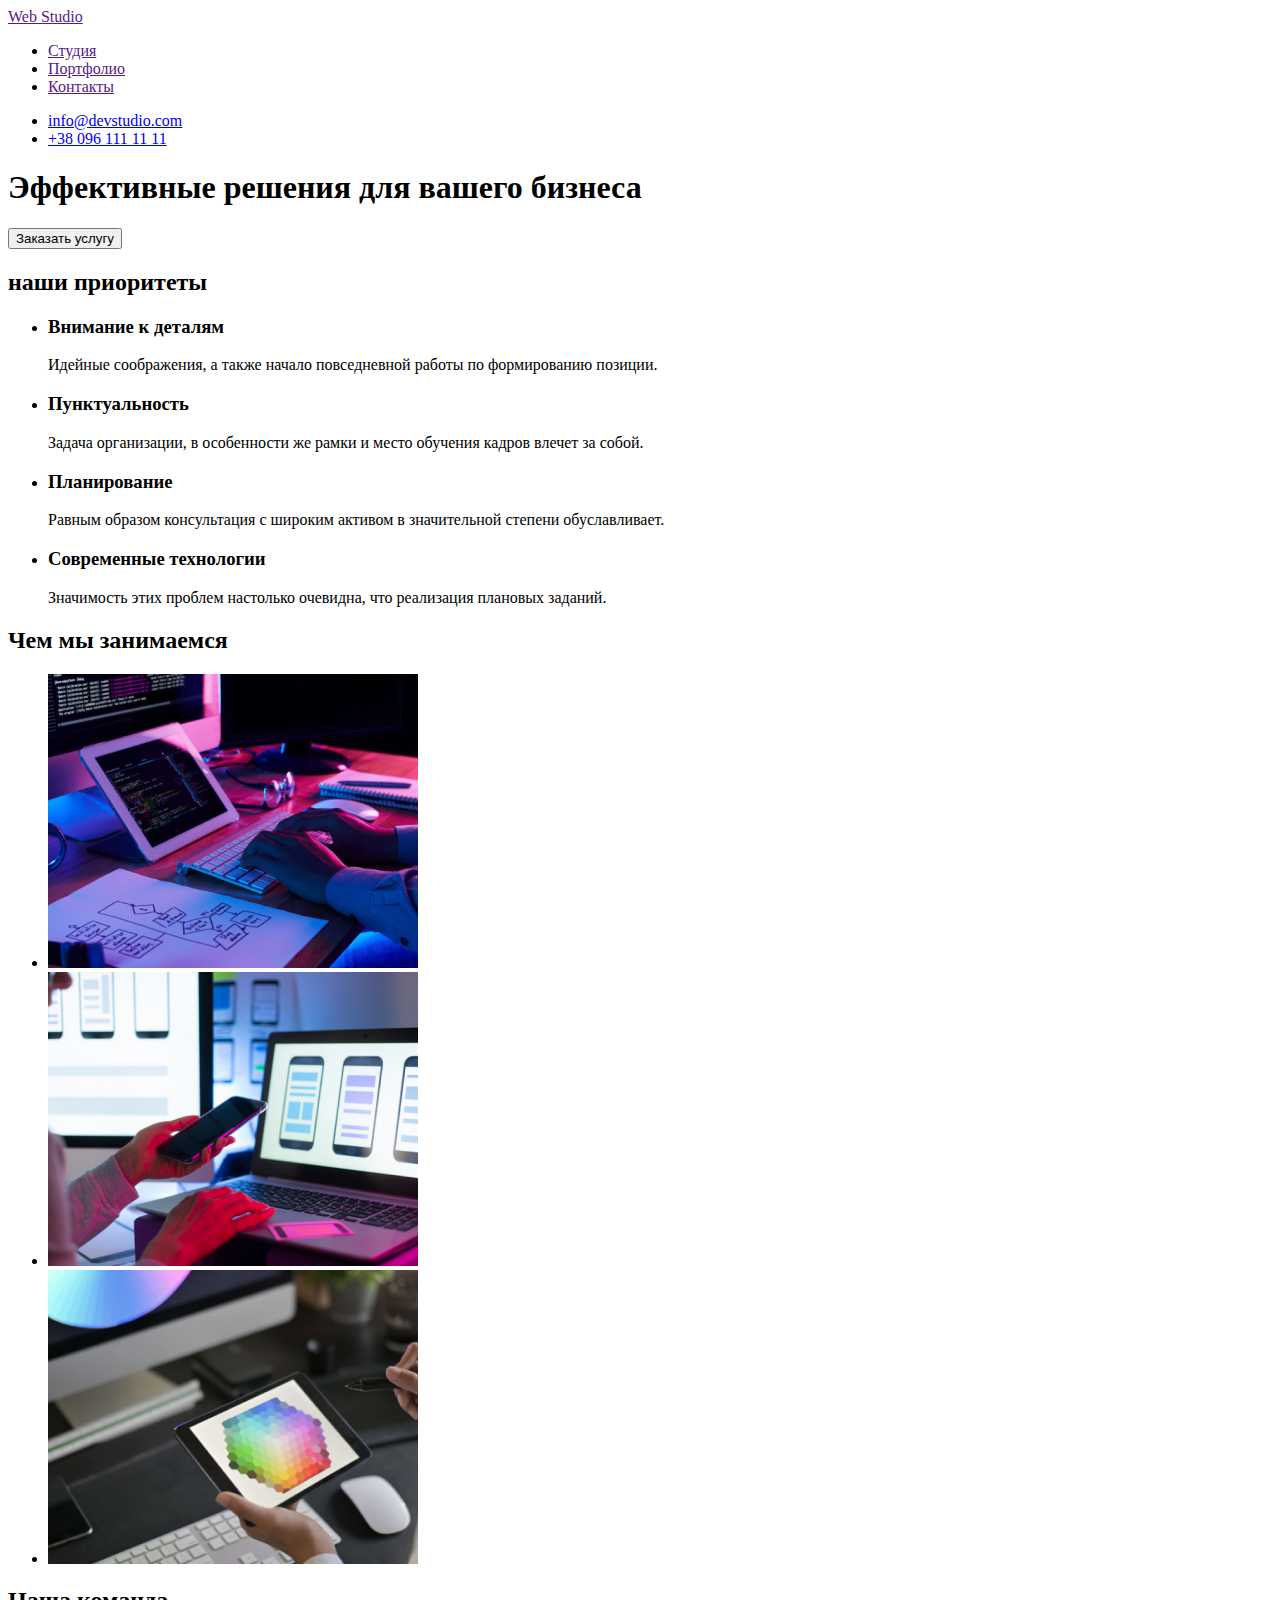
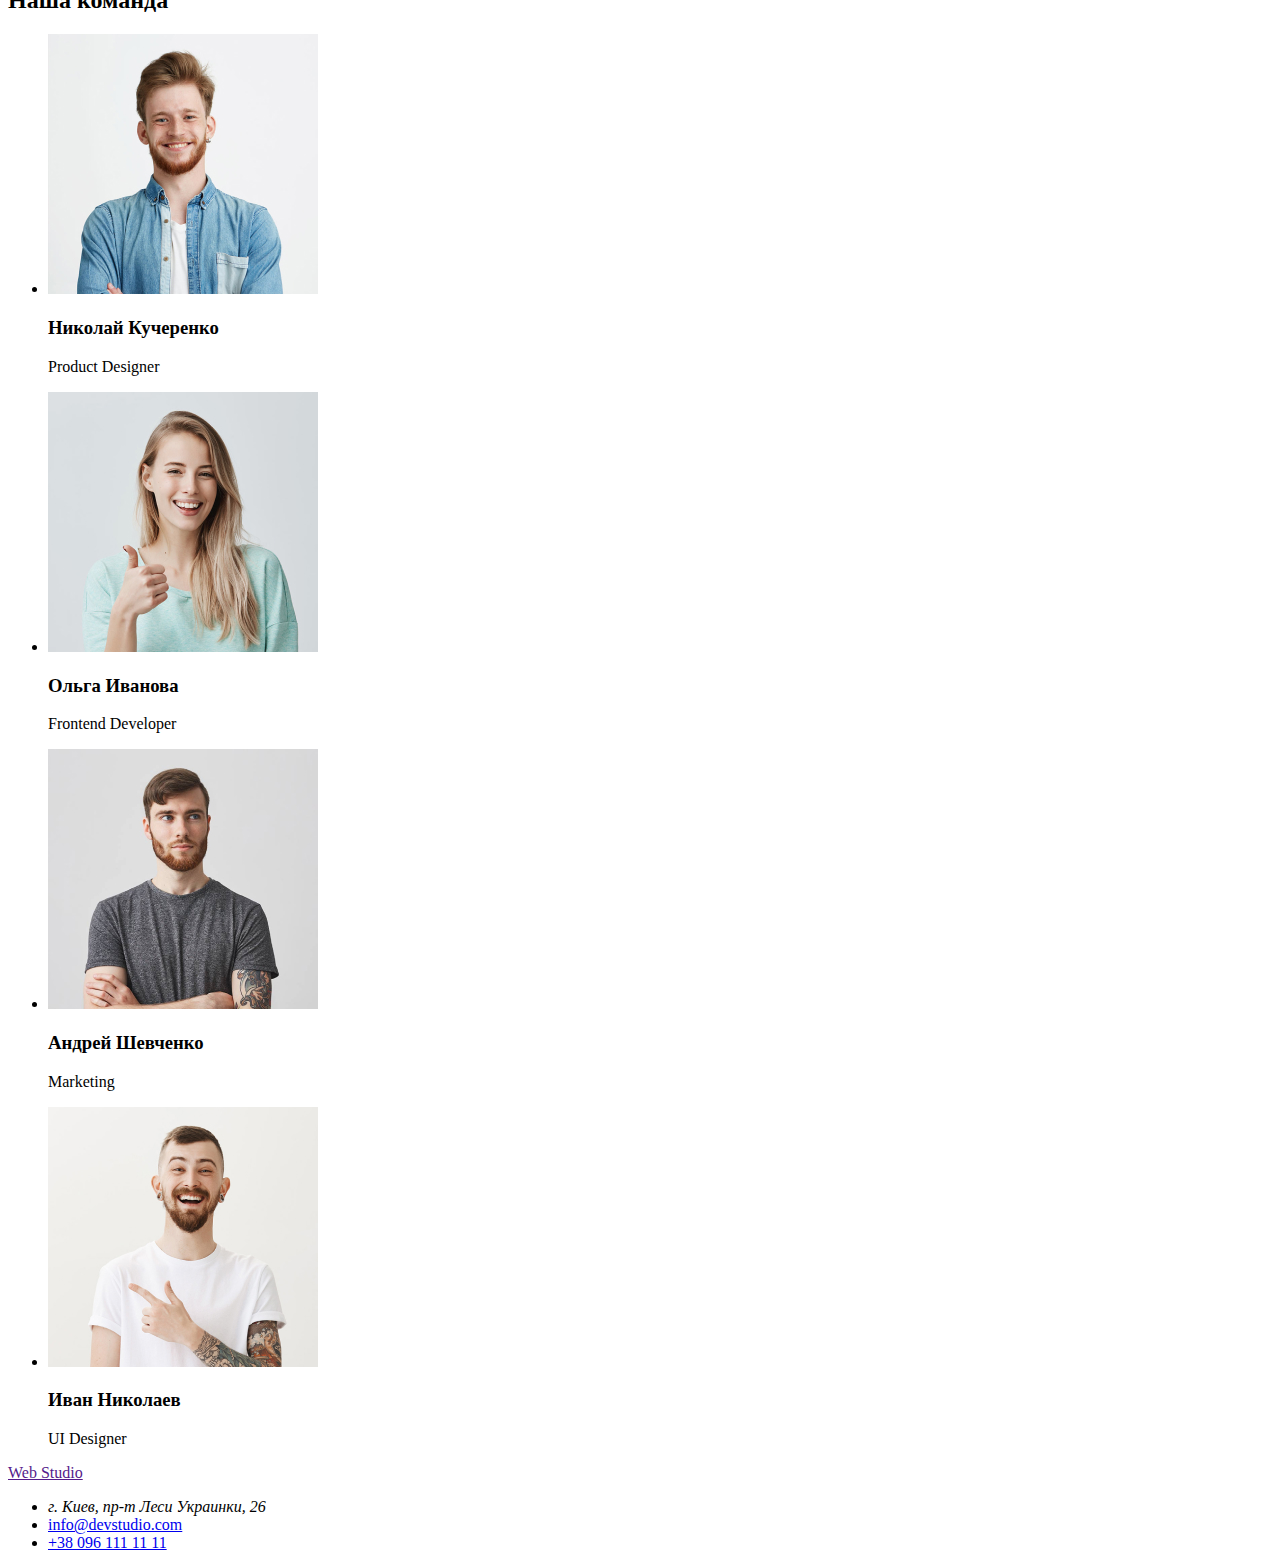
==== index.html @ 73f20196 "create index.html" ====
<!DOCTYPE html>
<html lang="ru">
<head>
    <meta charset="UTF-8">
    <meta name="viewport" content="width=device-width, initial-scale=1.0">
    <title>www.webstudio.ua</title>
</head>
<body>
     <header>
        <nav>
            <a href="">Web Studio</a>
        <ul>
            <li> <a href="">Студия</a></li>
            <li> <a href="">Портфолио</a></li>
            <li> <a href="">Контакты</a></li>
        </ul>
    </nav>
            <ul>
            <li><a href="mailto:info@devstudio.com">info@devstudio.com </a></li>
            <li><a href="tel:+380961111111">+38 096 111 11 11 </a></li>
            </ul>
        </header>
    
    
<main>
<!--Hero section-->
<section>
    <h1>Эффективные решения для вашего бизнеса</h1>
    <button type="button">Заказать услугу</button>
</section>
<!-- наши приоритеты -->
<section>
    <h2>наши приоритеты</h2>
    <ul>
        <li>
         <h3>Внимание к деталям</h3>
        <p>Идейные соображения, а также начало повседневной работы по формированию позиции.
        </p>
        </li>
        <li>
            <h3>Пунктуальность</h3>
            <p>Задача организации, в особенности же рамки и место обучения кадров влечет за собой.
            </p>
        </li>
        <li>
            <h3>Планирование</h3>
            <p>Равным образом консультация с широким активом в значительной степени обуславливает.
            </p>
        </li>
        <li>
            <h3>Современные технологии</h3>
            <p>Значимость этих проблем настолько очевидна, что реализация плановых заданий.
            </p>
        </li>
       
    </ul>
</section>
<!--Чем мы занимаемся-->
<section>
    <h2>Чем мы занимаемся</h2>
    <ul>
        <li>
            <img src="./images/descktopapps.jpg.jpg" alt="компьютер на рабочем столе и человек, использующего планшет и компьютер" width="370" height="294">
        </li>
        <li>
        <img src="./images/mobileapps.jpg.jpg" alt="изображение смартфона" width="370" height="294">
        </li>
        <li>
        <img src="./images/designsolutions.jpg.jpg" alt=" рука человека, держащего планшет и выбирающего цвета" width="370" height="294">
        </li>
    </ul>
</section>
    <!--Наша команда-->
<section>
      <h2>Наша команда</h2>
      <ul>
          <li>
              <img src="./images/nicolai.jpg.jpg" alt="фото члена команды Николая" width="270" height="260">
              <h3>Николай Кучеренко</h3>
              <p>Product Designer</p>
         </li>
          <li>
              <img src="./images/oliga.jpg.jpg" alt="фото члена команды Олиги" width="270" height="260">
              <h3>Ольга Иванова</h3>
              <p>Frontend Developer</p>
            </li>
          <li>
            <img src="./images/andrei.jpg.jpg" alt="фото члена команды Андрей" width="270" height="260">
            <h3>Андрей Шевченко</h3>
            <p>Marketing</p>
            </li>
        <li>
            <img src="./images/ivan.jpg.jpg" alt="фото члена команды Ивана" width="270" height="260">
            <h3>Иван Николаев</h3>
            <p>UI Designer</p>
            
        </li>
      </ul>
</section>

</main>

<!--footer-->
    <footer>
       <a href="">Web Studio</a>
    <ul>
        <li><address>г. Киев, пр-т Леси Украинки, 26</address></li>
        <li><a href="mailto:info@devstudio.com" aria-label="email">info@devstudio.com </a></li>
        <li><a href="tel:+380961111111" aria-label="phone">+38 096 111 11 11 </a></li>
    </ul>
  </footer>
</body>
</html>
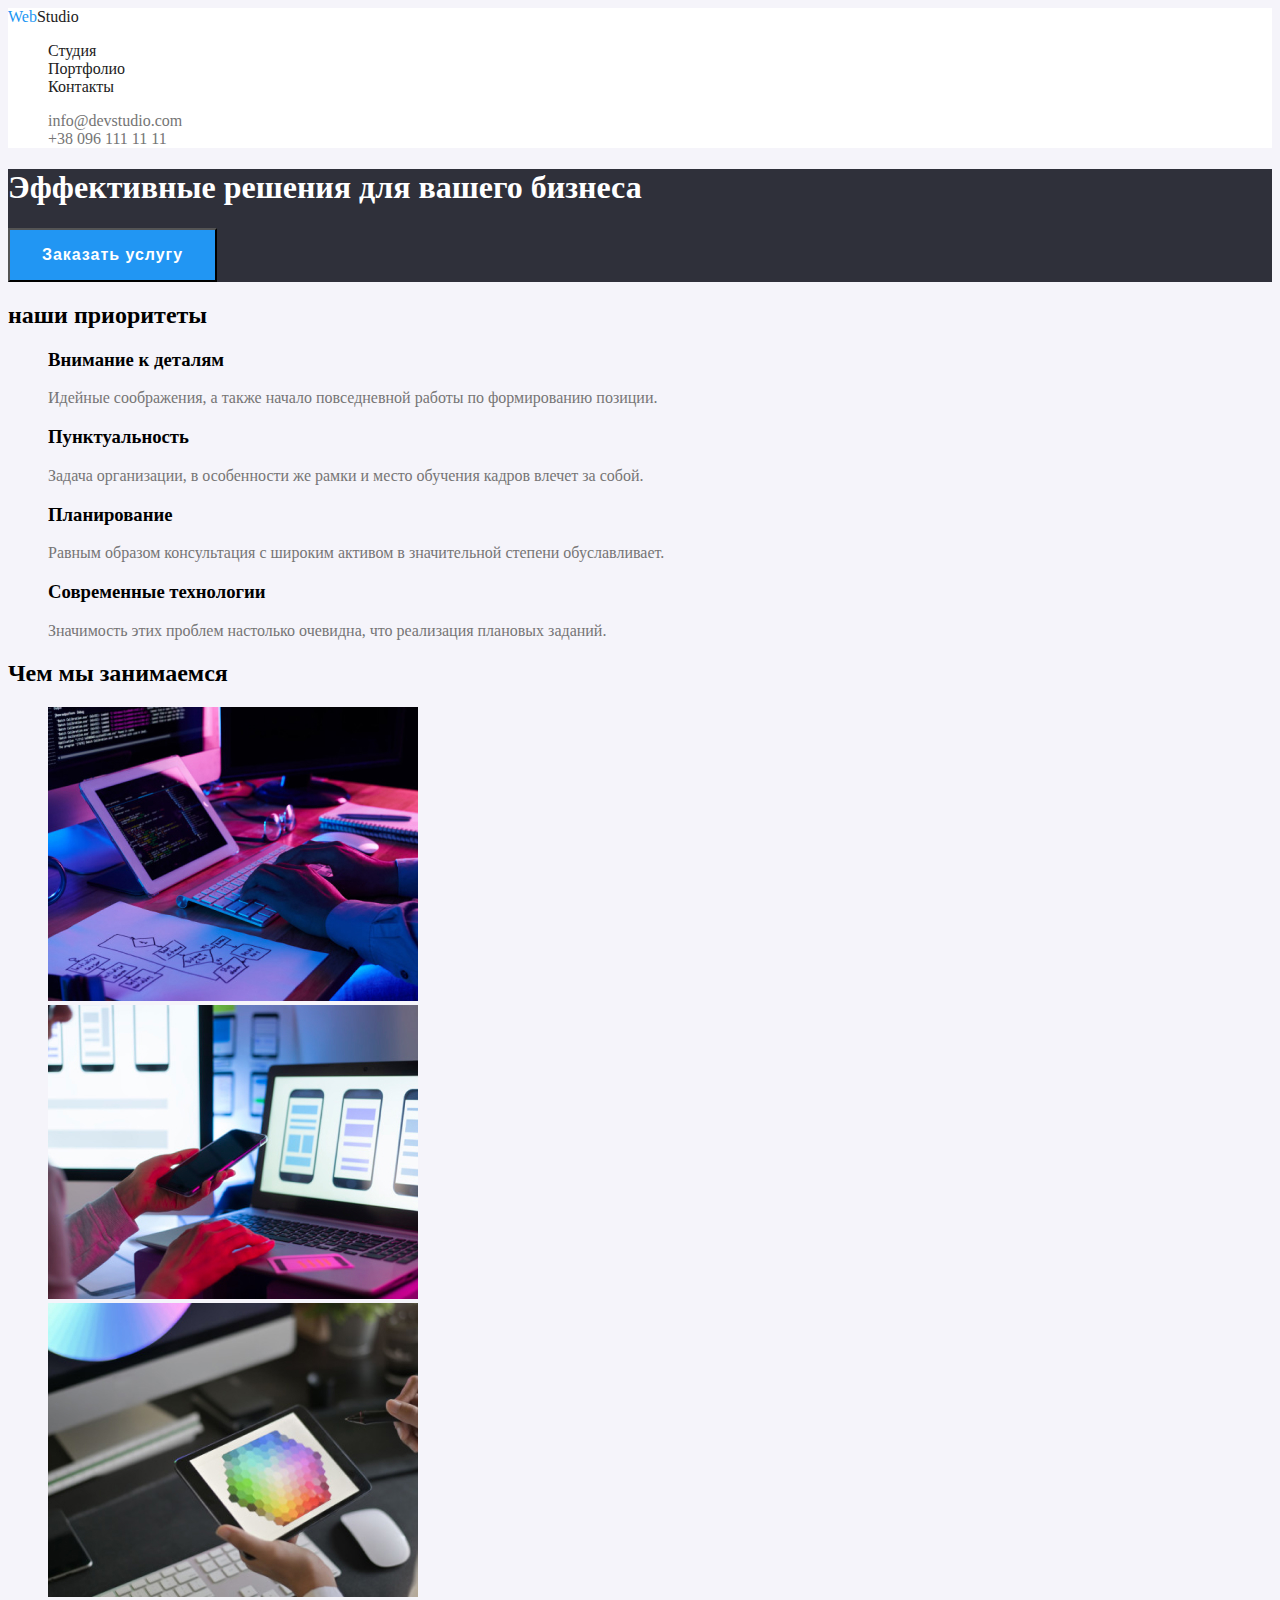
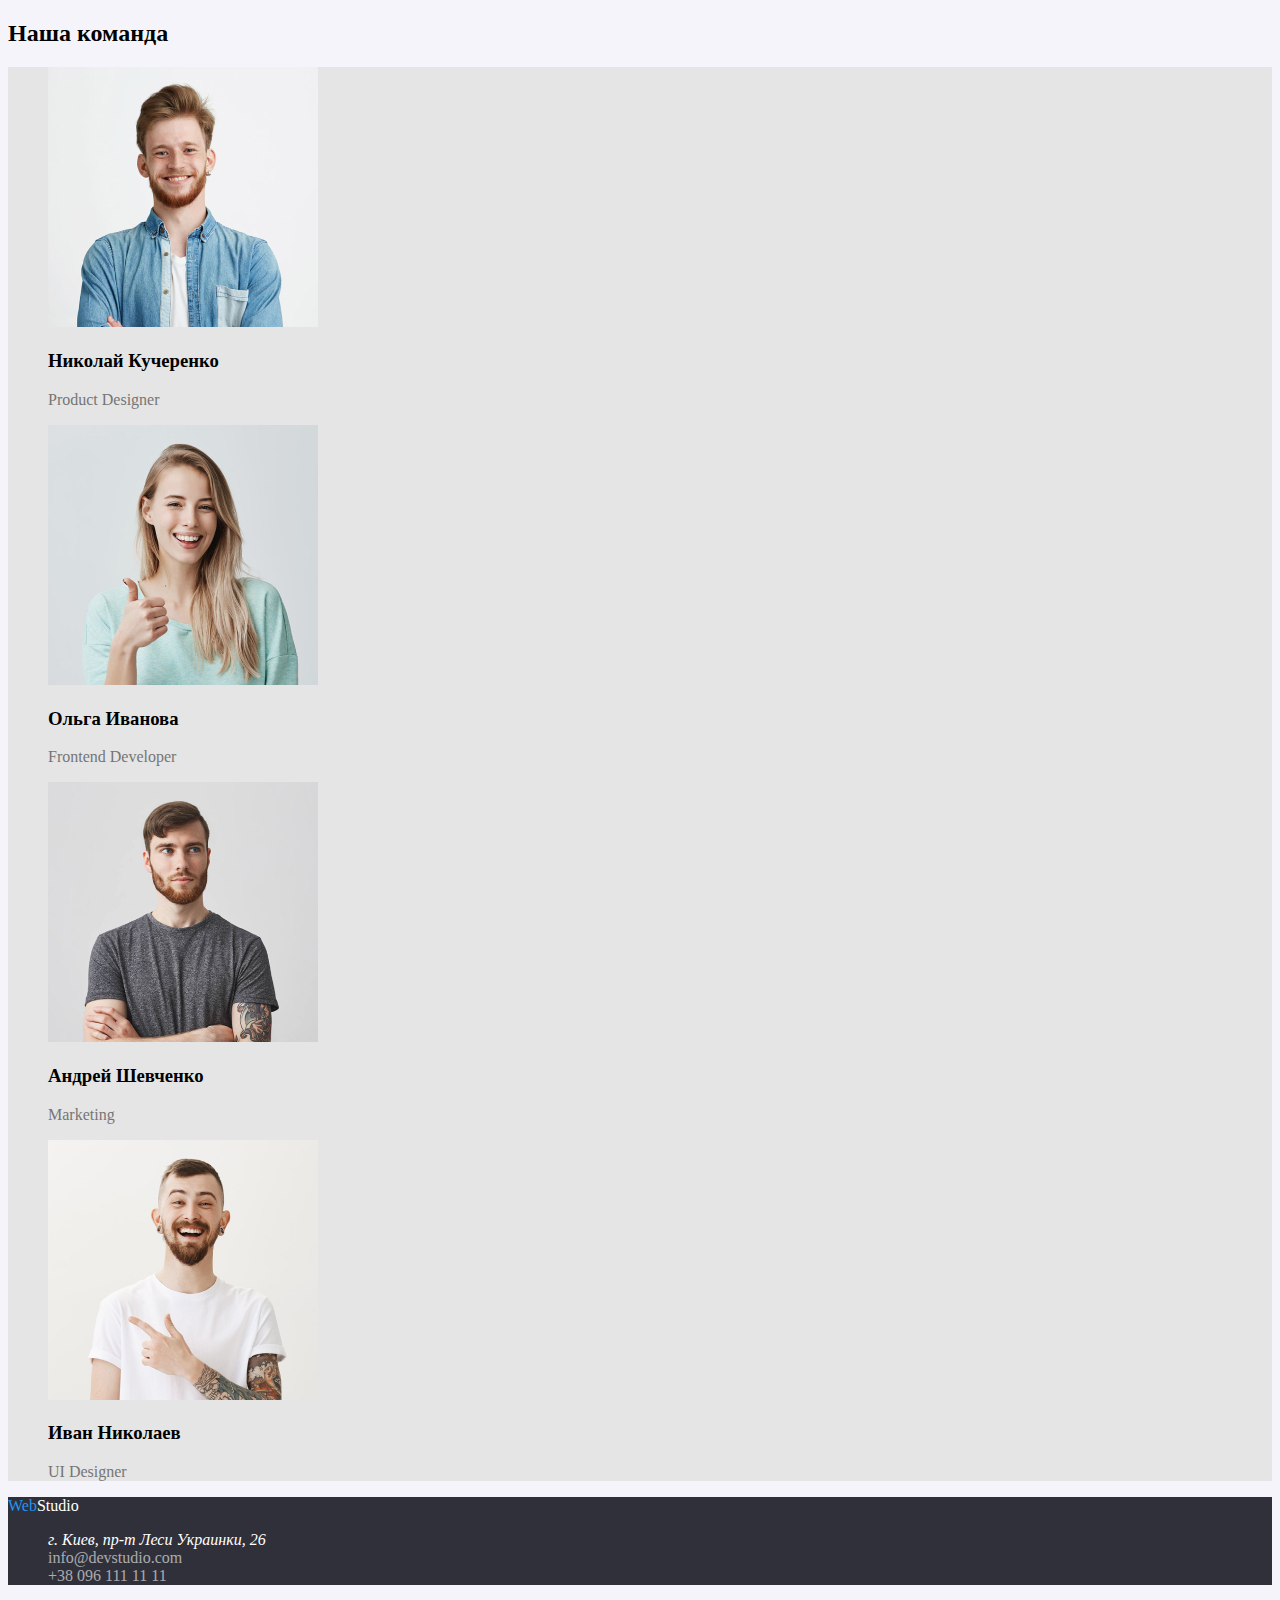
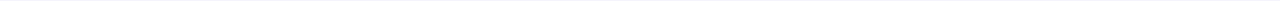
==== commit e0b1b1f3: "updated index.html after css color style" ====
--- a/index.html
+++ b/index.html
@@ -1,54 +1,55 @@
 <!DOCTYPE html>
 <html lang="ru">
-<head>
+    <head>
     <meta charset="UTF-8">
     <meta name="viewport" content="width=device-width, initial-scale=1.0">
     <title>www.webstudio.ua</title>
-</head>
+        <link rel="stylesheet" href="css/styles.css"
+    </head> 
 <body>
      <header>
         <nav>
-            <a href="">Web Studio</a>
-        <ul>
-            <li> <a href="">Студия</a></li>
-            <li> <a href="">Портфолио</a></li>
-            <li> <a href="">Контакты</a></li>
+            <a class="logo-link" href="index.html"> <span class="logo-web">Web</span><span class="logo-studio">Studio</span></a>
+        <ul class="site-nav list">
+            <li> <a class="link" href="./studio.html">Студия</a></li>
+            <li> <a class="link" href="./portofolio.html">Портфолио</a></li>
+            <li> <a class="link" href="index.html">Контакты</a></li>
         </ul>
     </nav>
-            <ul>
-            <li><a href="mailto:info@devstudio.com">info@devstudio.com </a></li>
-            <li><a href="tel:+380961111111">+38 096 111 11 11 </a></li>
+            <ul class="contacts list">
+            <li><a  href="mailto:info@devstudio.com">info@devstudio.com </a></li>
+            <li><a  href="tel:+380961111111">+38 096 111 11 11 </a></li>
             </ul>
         </header>
     
     
 <main>
 <!--Hero section-->
-<section>
-    <h1>Эффективные решения для вашего бизнеса</h1>
-    <button type="button">Заказать услугу</button>
+<section class="hero">
+    <h1 class="hero-title">Эффективные решения для вашего бизнеса</h1>
+    <button class="button" type="button">Заказать услугу</button>
 </section>
 <!-- наши приоритеты -->
-<section>
-    <h2>наши приоритеты</h2>
-    <ul>
+<section class="section">
+    <h2 class="section-title">наши приоритеты</h2>
+    <ul class="company-values list">
         <li>
-         <h3>Внимание к деталям</h3>
+         <h3 class="section-title">Внимание к деталям</h3>
         <p>Идейные соображения, а также начало повседневной работы по формированию позиции.
         </p>
         </li>
         <li>
-            <h3>Пунктуальность</h3>
+            <h3 class="section-title" >Пунктуальность</h3>
             <p>Задача организации, в особенности же рамки и место обучения кадров влечет за собой.
             </p>
         </li>
         <li>
-            <h3>Планирование</h3>
+            <h3 class="section-title">Планирование</h3>
             <p>Равным образом консультация с широким активом в значительной степени обуславливает.
             </p>
         </li>
         <li>
-            <h3>Современные технологии</h3>
+            <h3 class="section-title">Современные технологии</h3>
             <p>Значимость этих проблем настолько очевидна, что реализация плановых заданий.
             </p>
         </li>
@@ -56,9 +57,9 @@
     </ul>
 </section>
 <!--Чем мы занимаемся-->
-<section>
-    <h2>Чем мы занимаемся</h2>
-    <ul>
+<section class="section">
+    <h2 class="section-title">Чем мы занимаемся</h2>
+    <ul class="company-directions list">
         <li>
             <img src="./images/descktopapps.jpg.jpg" alt="компьютер на рабочем столе и человек, использующего планшет и компьютер" width="370" height="294">
         </li>
@@ -71,27 +72,27 @@
     </ul>
 </section>
     <!--Наша команда-->
-<section>
-      <h2>Наша команда</h2>
-      <ul>
+<section class="section team">
+      <h2 class="section-title">Наша команда</h2>
+      <ul class="team list">
           <li>
               <img src="./images/nicolai.jpg.jpg" alt="фото члена команды Николая" width="270" height="260">
-              <h3>Николай Кучеренко</h3>
+              <h3 class="section-title">Николай Кучеренко</h3>
               <p>Product Designer</p>
          </li>
           <li>
               <img src="./images/oliga.jpg.jpg" alt="фото члена команды Олиги" width="270" height="260">
-              <h3>Ольга Иванова</h3>
+              <h3 class="section-title">Ольга Иванова</h3>
               <p>Frontend Developer</p>
             </li>
           <li>
             <img src="./images/andrei.jpg.jpg" alt="фото члена команды Андрей" width="270" height="260">
-            <h3>Андрей Шевченко</h3>
+            <h3 class="section-title">Андрей Шевченко</h3>
             <p>Marketing</p>
             </li>
         <li>
             <img src="./images/ivan.jpg.jpg" alt="фото члена команды Ивана" width="270" height="260">
-            <h3>Иван Николаев</h3>
+            <h3 class="section-title">Иван Николаев</h3>
             <p>UI Designer</p>
             
         </li>
@@ -102,8 +103,8 @@
 
 <!--footer-->
     <footer>
-       <a href="">Web Studio</a>
-    <ul>
+    <a href="index.html"> <span class="logo-web">Web</span><span class="logo-studio">Studio</span></a>
+    <ul class="contacts-footer list">
         <li><address>г. Киев, пр-т Леси Украинки, 26</address></li>
         <li><a href="mailto:info@devstudio.com" aria-label="email">info@devstudio.com </a></li>
         <li><a href="tel:+380961111111" aria-label="phone">+38 096 111 11 11 </a></li>
--- a/css/styles.css
+++ b/css/styles.css
@@ -0,0 +1,90 @@
+:root {
+  --primary-text-color: #757575;
+  --title-text-color: black;
+  --effect-color: #2196f3;
+  --dark-background-color: #2f303a;
+  --primary-white-color: white;
+}
+
+/* backgrounds colors */
+body {
+  background-color: #f5f4fa;
+  color: var(--primary-text-color);
+}
+.section .team {
+  background-color: #e5e5e5;
+}
+.hero,
+footer {
+  background-color: var(--dark-background-color);
+}
+
+.list {
+  list-style: none;
+}
+a {
+  text-decoration: none;
+}
+
+/* site nav styles */
+
+header {
+  background-color: #fff;
+}
+.logo-web {
+  color: var(--effect-color);
+}
+.logo-studio {
+  color: #212121;
+}
+.site-nav a {
+  color: #212121;
+}
+.site-nav a:hover,
+.site-nav a:focus {
+  color: var(--effect-color);
+}
+
+.site-nav .link.current {
+  color: var(--effect-color);
+}
+
+.contacts a {
+  color: #757575;
+}
+.contacts a:hover,
+.contacts a:focus {
+  color: var(--effect-color);
+}
+
+.hero-title {
+  color: var(--primary-white-color);
+}
+.section-title {
+  color: var(--title-text-color);
+}
+
+/* style for footer  */
+
+footer a {
+  color: rgba(255, 255, 255, 0.6);
+}
+
+footer address {
+  color: var(--primary-white-color);
+}
+footer .logo-studio {
+  color: var(--primary-white-color);
+}
+
+/* button */
+.button {
+  color: var(--primary-white-color);
+  background-color: var(--effect-color);
+  font-weight: bold;
+  font-size: 16px;
+  line-height: 30px;
+  text-align: center;
+  letter-spacing: 0.06em;
+  padding: 10px 32px;
+}
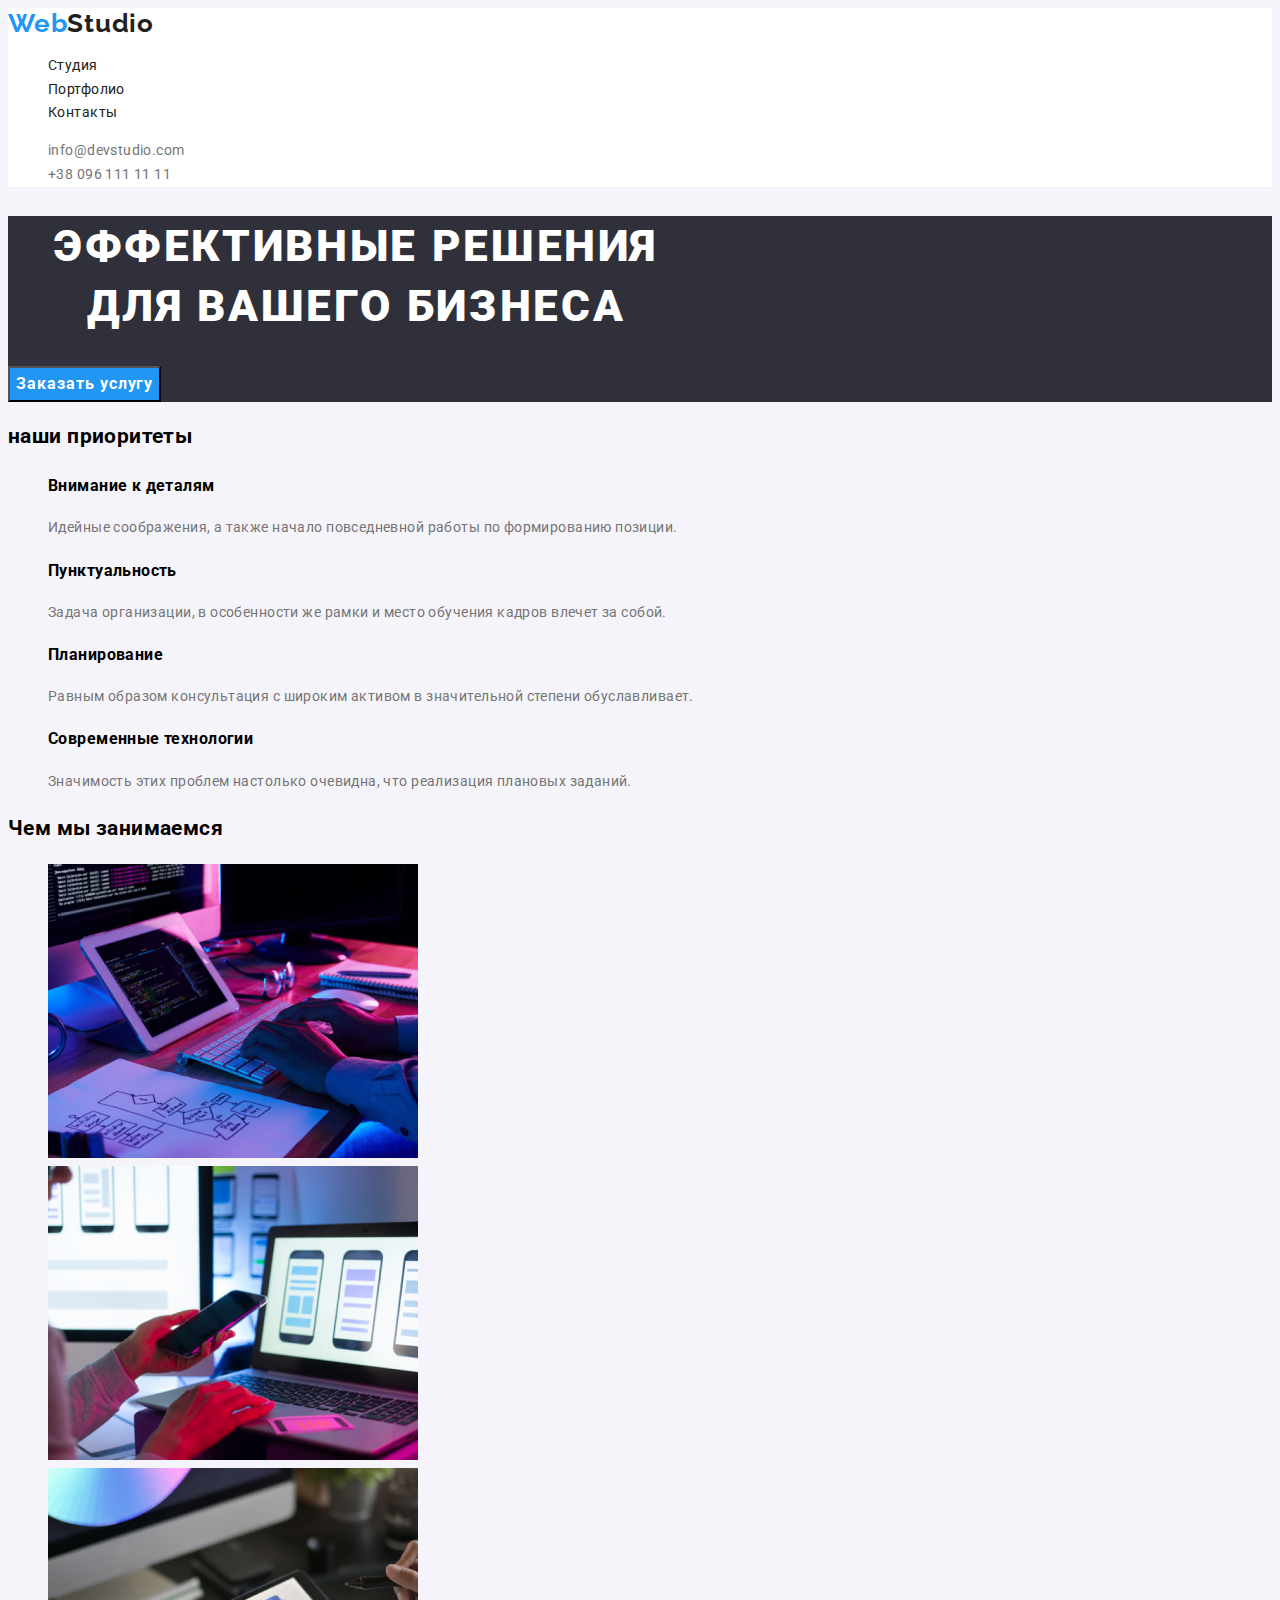
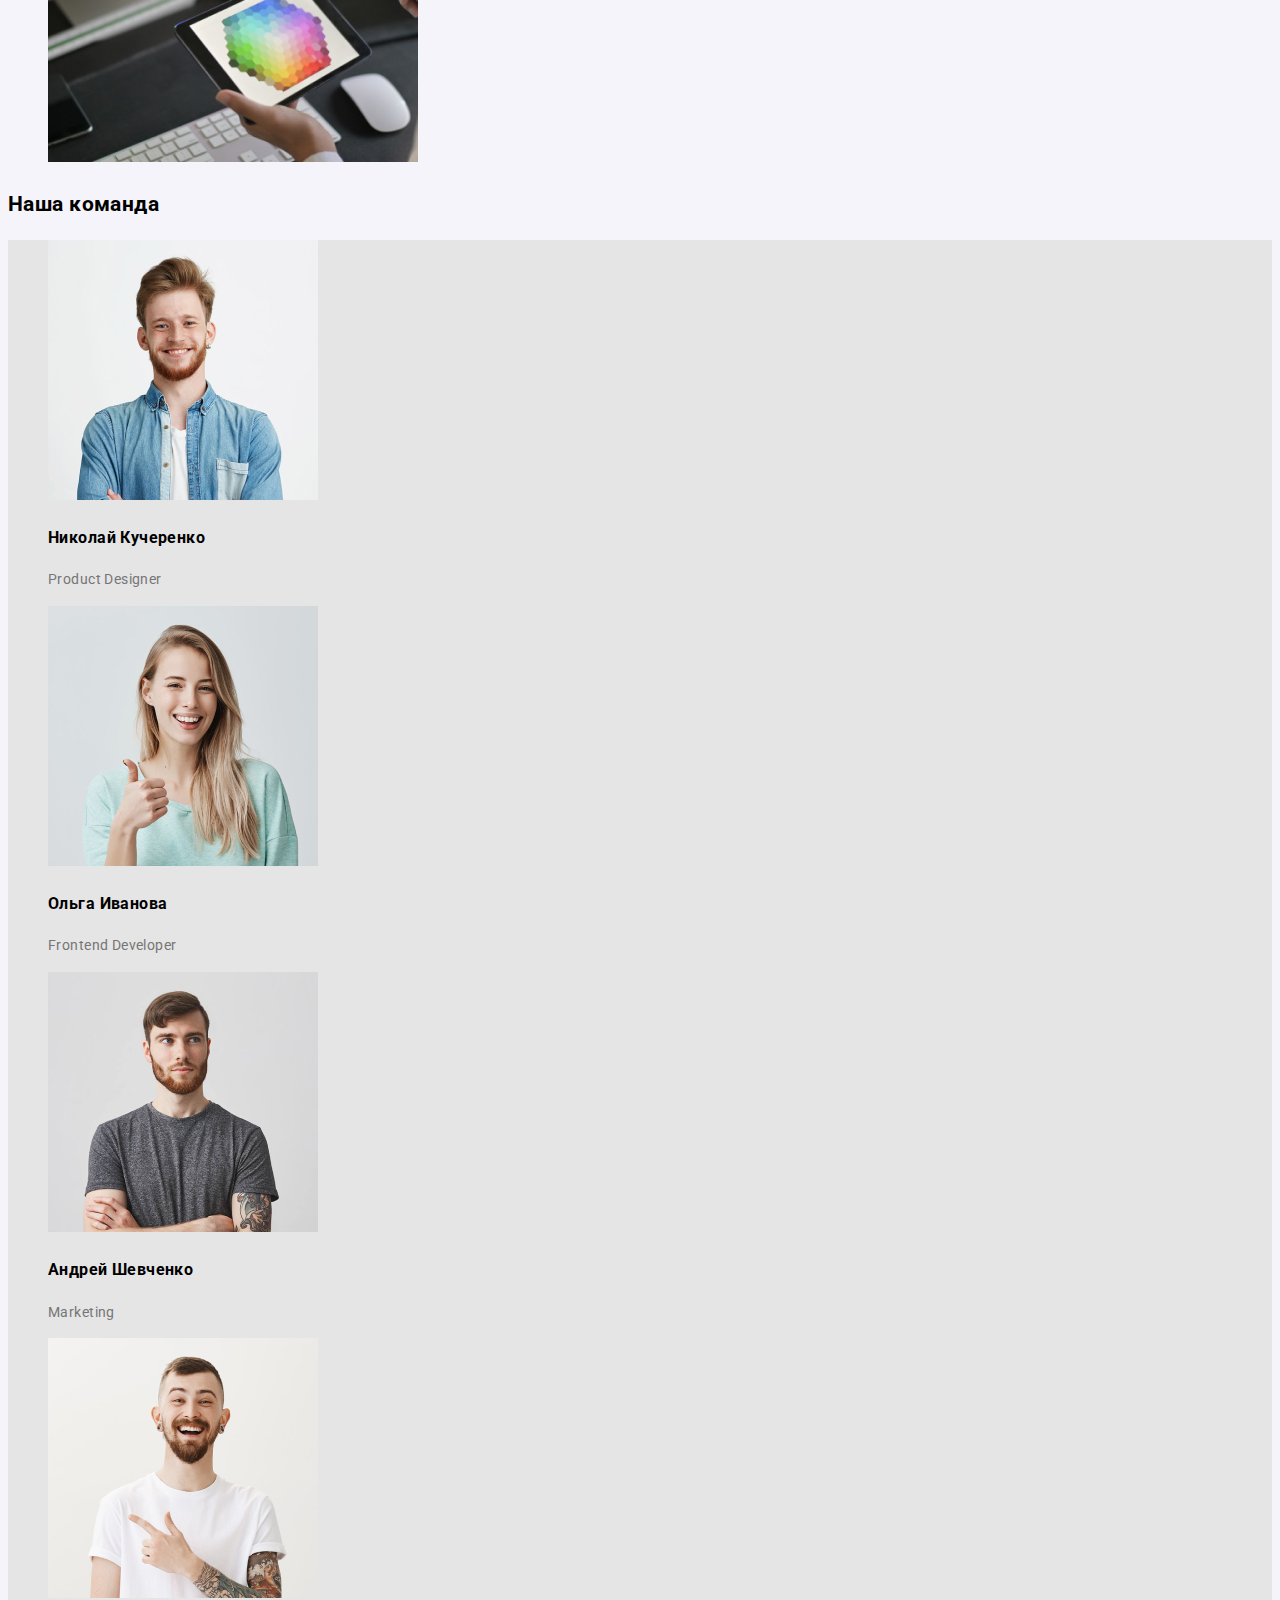
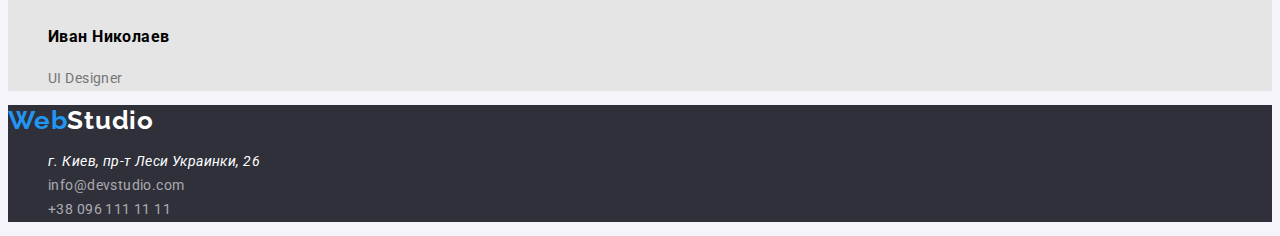
==== commit 64e3efc9: "update with css class for text styling" ====
--- a/index.html
+++ b/index.html
@@ -4,16 +4,20 @@
     <meta charset="UTF-8">
     <meta name="viewport" content="width=device-width, initial-scale=1.0">
     <title>www.webstudio.ua</title>
-        <link rel="stylesheet" href="css/styles.css"
-    </head> 
+    <link rel="preconnect" href="https://fonts.gstatic.com">
+    <link href="https://fonts.googleapis.com/css2?family=Raleway:wght@700&family=Roboto:wght@400;500;700&display=swap"
+        rel="stylesheet">
+
+    <link rel="stylesheet" href="css/styles.css">
+   </head> 
 <body>
      <header>
         <nav>
-            <a class="logo-link" href="index.html"> <span class="logo-web">Web</span><span class="logo-studio">Studio</span></a>
+            <a class="logotip" href="index.html"> <span class="logo-web">Web</span><span class="logo-studio">Studio</span></a>
         <ul class="site-nav list">
             <li> <a class="link" href="./studio.html">Студия</a></li>
             <li> <a class="link" href="./portofolio.html">Портфолио</a></li>
-            <li> <a class="link" href="index.html">Контакты</a></li>
+            <li> <a class="link" href="">Контакты</a></li>
         </ul>
     </nav>
             <ul class="contacts list">
@@ -27,7 +31,7 @@
 <!--Hero section-->
 <section class="hero">
     <h1 class="hero-title">Эффективные решения для вашего бизнеса</h1>
-    <button class="button" type="button">Заказать услугу</button>
+    <button class="button primary call" type="button">Заказать услугу</button>
 </section>
 <!-- наши приоритеты -->
 <section class="section">
@@ -61,13 +65,13 @@
     <h2 class="section-title">Чем мы занимаемся</h2>
     <ul class="company-directions list">
         <li>
-            <img src="./images/descktopapps.jpg.jpg" alt="компьютер на рабочем столе и человек, использующего планшет и компьютер" width="370" height="294">
+            <img src="./images/descktopapps.jpg" alt="компьютер на рабочем столе и человек, использующего планшет и компьютер" width="370" height="294">
         </li>
         <li>
-        <img src="./images/mobileapps.jpg.jpg" alt="изображение смартфона" width="370" height="294">
+        <img src="./images/mobileapps.jpg" alt="изображение смартфона" width="370" height="294">
         </li>
         <li>
-        <img src="./images/designsolutions.jpg.jpg" alt=" рука человека, держащего планшет и выбирающего цвета" width="370" height="294">
+        <img src="./images/designsolutions.jpg" alt=" рука человека, держащего планшет и выбирающего цвета" width="370" height="294">
         </li>
     </ul>
 </section>
@@ -103,7 +107,7 @@
 
 <!--footer-->
     <footer>
-    <a href="index.html"> <span class="logo-web">Web</span><span class="logo-studio">Studio</span></a>
+    <a class="logotip" href="index.html"> <span class="logo-web">Web</span><span class="logo-studio">Studio</span></a>
     <ul class="contacts-footer list">
         <li><address>г. Киев, пр-т Леси Украинки, 26</address></li>
         <li><a href="mailto:info@devstudio.com" aria-label="email">info@devstudio.com </a></li>
--- a/css/styles.css
+++ b/css/styles.css
@@ -10,6 +10,11 @@
 body {
   background-color: #f5f4fa;
   color: var(--primary-text-color);
+  font-family: roboto, sans-serif;
+  letter-spacing: 0.03em;
+  font-size: 14px;
+  line-height: 1.7;
+  letter-spacing: 0.03em;
 }
 .section .team {
   background-color: #e5e5e5;
@@ -19,6 +24,7 @@
   background-color: var(--dark-background-color);
 }
 
+/* lists */
 .list {
   list-style: none;
 }
@@ -26,16 +32,27 @@
   text-decoration: none;
 }
 
-/* site nav styles */
-
-header {
-  background-color: #fff;
-}
+/* logo style */
 .logo-web {
   color: var(--effect-color);
 }
 .logo-studio {
   color: #212121;
+}
+
+.logotip {
+font-family: Raleway, sans-serif;
+font-weight: bold;
+font-size: 26px;
+line-height: 1.2;
+letter-spacing: 0.03em;
+
+}
+
+/* site nav styles */
+
+header {
+  background-color: #fff;
 }
 .site-nav a {
   color: #212121;
@@ -57,12 +74,27 @@
   color: var(--effect-color);
 }
 
+/* titles */
+
 .hero-title {
-  color: var(--primary-white-color);
+color: var(--primary-white-color);
+width: 696px;
+height: 120px;
+left: 452px;
+top: 280px;
+font-style: normal;
+font-weight: 900;
+font-size: 44px;
+line-height: 60px;
+letter-spacing: 0.06em;
+text-transform: uppercase;
+text-align: center;
 }
+
 .section-title {
   color: var(--title-text-color);
 }
+
 
 /* style for footer  */
 
@@ -77,14 +109,44 @@
   color: var(--primary-white-color);
 }
 
-/* button */
+/* buttons */
+
 .button {
-  color: var(--primary-white-color);
-  background-color: var(--effect-color);
   font-weight: bold;
   font-size: 16px;
-  line-height: 30px;
-  text-align: center;
-  letter-spacing: 0.06em;
-  padding: 10px 32px;
+  line-height: 26px;
+  font-family: inherit;
+  letter-spacing: 0.03em;
 }
+
+.button.primary{
+  background-color: var(--effect-color);
+  color: var(--primary-white-color);
+}
+
+.button.secundary{
+  background-color: #F5F4FA;
+  color: var(--title-text-color);
+}
+
+ .button.primary:hover,
+.button.primary:focus {
+  color:  background-color: #F5F4FA;
+  color: var(--title-text-color);
+}
+
+.button.secundary:hover,
+.button.secundary:focus {
+  background-color: var(--effect-color);
+  color: var(--primary-white-color);
+}
+
+/* buttons that contain call to action - order, submit, send */
+.button.call{
+font-weight: bold;
+font-size: 16px;
+line-height: 30px;
+text-align: center;
+letter-spacing: 0.06em;
+}
+
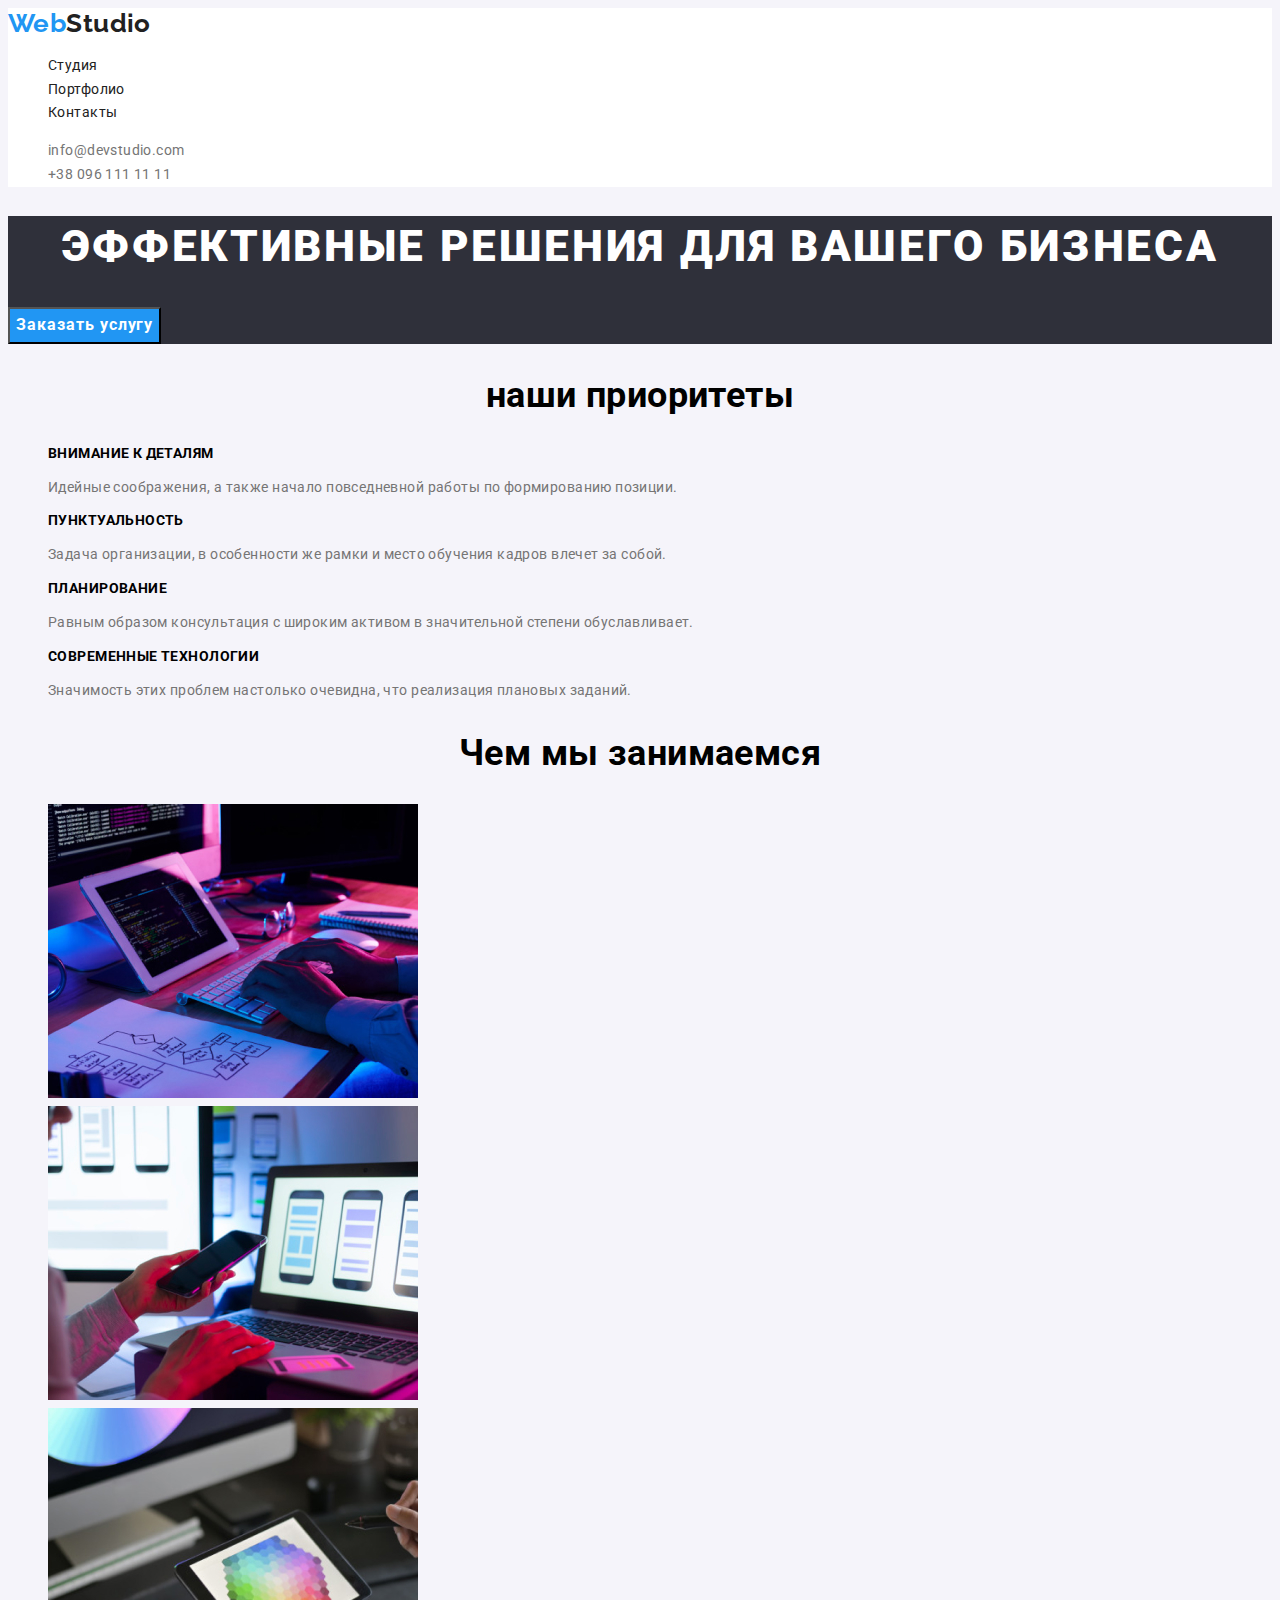
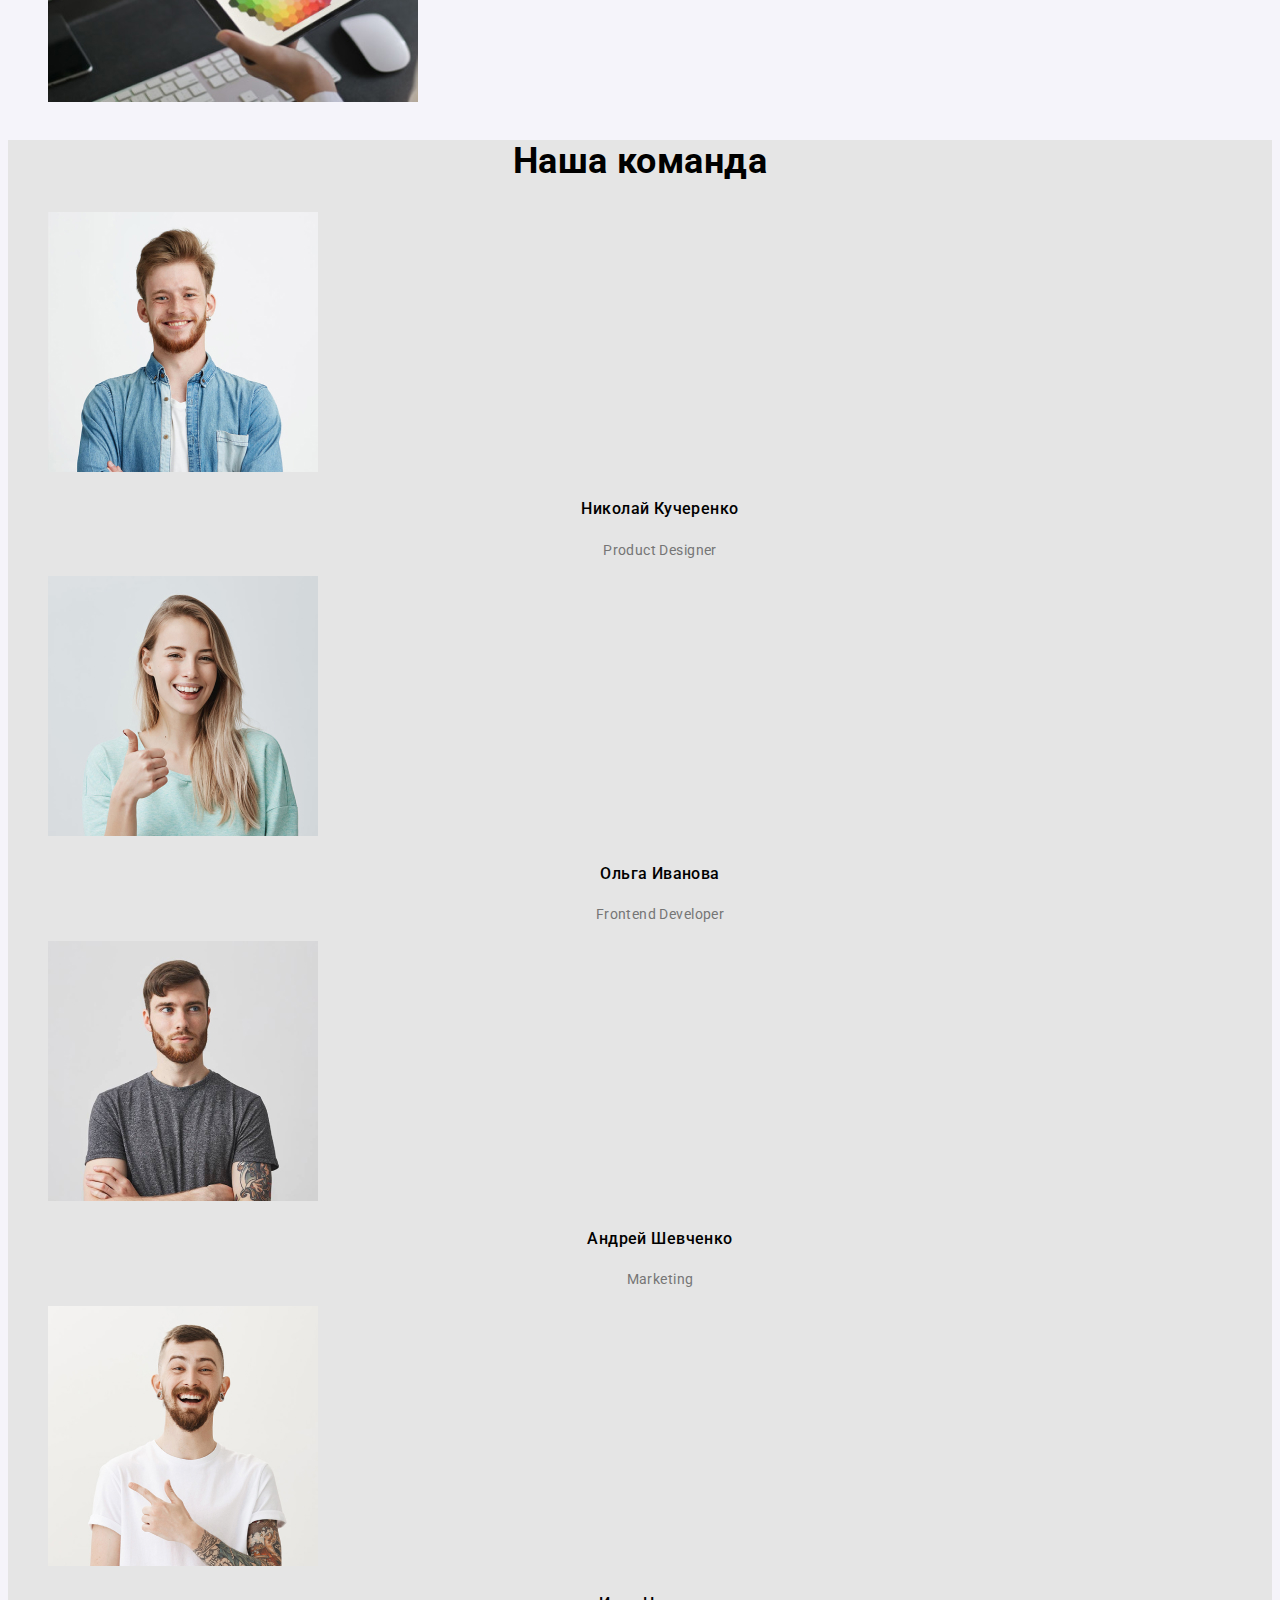
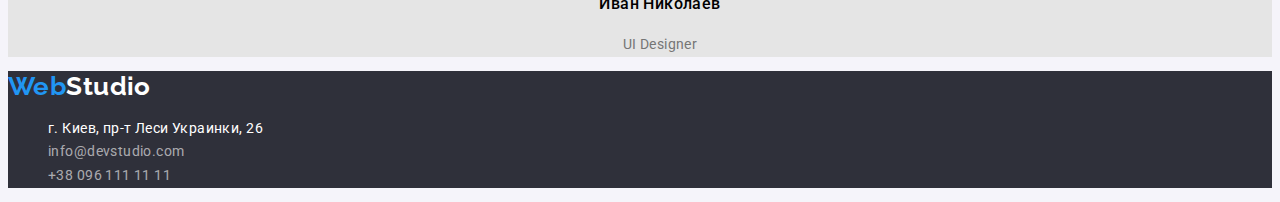
==== commit d2d05ff6: "update infedx html for hm2" ====
--- a/index.html
+++ b/index.html
@@ -65,39 +65,41 @@
     <h2 class="section-title">Чем мы занимаемся</h2>
     <ul class="company-directions list">
         <li>
-            <img src="./images/descktopapps.jpg" alt="компьютер на рабочем столе и человек, использующего планшет и компьютер" width="370" height="294">
+            <a href=""><img src="./images/descktopapps.jpg" alt="компьютер на рабочем столе и человек, использующего планшет и компьютер"
+                width="370" height="294"></a>
         </li>
         <li>
-        <img src="./images/mobileapps.jpg" alt="изображение смартфона" width="370" height="294">
+       <a href=""><img src="./images/mobileapps.jpg" alt="изображение смартфона" width="370" height="294"></a>
         </li>
         <li>
-        <img src="./images/designsolutions.jpg" alt=" рука человека, держащего планшет и выбирающего цвета" width="370" height="294">
+        <a href=""><img src="./images/designsolutions.jpg" alt=" рука человека, держащего планшет и выбирающего цвета" width="370"
+            height="294"></a>
         </li>
     </ul>
 </section>
     <!--Наша команда-->
-<section class="section team">
+<section class="team">
       <h2 class="section-title">Наша команда</h2>
       <ul class="team list">
           <li>
               <img src="./images/nicolai.jpg.jpg" alt="фото члена команды Николая" width="270" height="260">
               <h3 class="section-title">Николай Кучеренко</h3>
-              <p>Product Designer</p>
+              <p class="job">Product Designer</p>
          </li>
           <li>
-              <img src="./images/oliga.jpg.jpg" alt="фото члена команды Олиги" width="270" height="260">
+              <img class="photo-team" src="./images/oliga.jpg.jpg" alt="фото члена команды Олиги" width="270" height="260">
               <h3 class="section-title">Ольга Иванова</h3>
-              <p>Frontend Developer</p>
+              <p class="job">Frontend Developer</p>
             </li>
           <li>
-            <img src="./images/andrei.jpg.jpg" alt="фото члена команды Андрей" width="270" height="260">
+            <img class="photo-team" src="./images/andrei.jpg.jpg" alt="фото члена команды Андрей" width="270" height="260">
             <h3 class="section-title">Андрей Шевченко</h3>
-            <p>Marketing</p>
+            <p class="job">Marketing</p>
             </li>
         <li>
-            <img src="./images/ivan.jpg.jpg" alt="фото члена команды Ивана" width="270" height="260">
+            <img class="photo-team" src="./images/ivan.jpg.jpg" alt="фото члена команды Ивана" width="270" height="260">
             <h3 class="section-title">Иван Николаев</h3>
-            <p>UI Designer</p>
+            <p class="job">UI Designer</p>
             
         </li>
       </ul>
--- a/css/styles.css
+++ b/css/styles.css
@@ -11,12 +11,11 @@
   background-color: #f5f4fa;
   color: var(--primary-text-color);
   font-family: roboto, sans-serif;
-  letter-spacing: 0.03em;
   font-size: 14px;
   line-height: 1.7;
   letter-spacing: 0.03em;
 }
-.section .team {
+  .team {
   background-color: #e5e5e5;
 }
 .hero,
@@ -30,9 +29,18 @@
 }
 a {
   text-decoration: none;
+  color: inherit;
 }
 
 /* logo style */
+
+.logotip {
+font-family: Raleway, sans-serif;
+font-weight: bold;
+font-size: 26px;
+line-height: 1.2;
+}
+
 .logo-web {
   color: var(--effect-color);
 }
@@ -40,14 +48,6 @@
   color: #212121;
 }
 
-.logotip {
-font-family: Raleway, sans-serif;
-font-weight: bold;
-font-size: 26px;
-line-height: 1.2;
-letter-spacing: 0.03em;
-
-}
 
 /* site nav styles */
 
@@ -78,21 +78,33 @@
 
 .hero-title {
 color: var(--primary-white-color);
-width: 696px;
-height: 120px;
-left: 452px;
-top: 280px;
 font-style: normal;
 font-weight: 900;
 font-size: 44px;
-line-height: 60px;
+line-height: 1.4;
 letter-spacing: 0.06em;
 text-transform: uppercase;
 text-align: center;
 }
 
+h2 {
+font-weight: bold;
+font-size: 36px;
+line-height: 1.17;
+text-align: center;
+}
+
+
 .section-title {
   color: var(--title-text-color);
+}
+
+.company-values .section-title  {
+
+font-weight: bold;
+font-size: 14px;
+line-height: 1.14;
+text-transform: uppercase;
 }
 
 
@@ -114,10 +126,10 @@
 .button {
   font-weight: bold;
   font-size: 16px;
-  line-height: 26px;
+  line-height: 1.6;
   font-family: inherit;
-  letter-spacing: 0.03em;
-}
+  letter-spacing: inherit;
+ }
 
 .button.primary{
   background-color: var(--effect-color);
@@ -145,8 +157,42 @@
 .button.call{
 font-weight: bold;
 font-size: 16px;
-line-height: 30px;
+line-height: 1.9;
 text-align: center;
 letter-spacing: 0.06em;
 }
 
+.filters .button {
+  font-weight: 500;
+}
+
+/* team section */
+
+.team .list .section-title{
+
+font-weight: 500;
+font-size: 16px;
+text-align: center;
+}
+
+.team .list .job {    
+  font-size: 14px;
+  text-align: center;
+ }
+
+address {
+  font-style: inherit;
+}
+
+.portofolio .section-title {
+
+font-weight: bold;
+font-size: 18px;
+line-height: 2;
+letter-spacing: 0.06em;
+}
+
+.portfolio p{
+font-size: 16px;
+line-height: 1.9;
+}
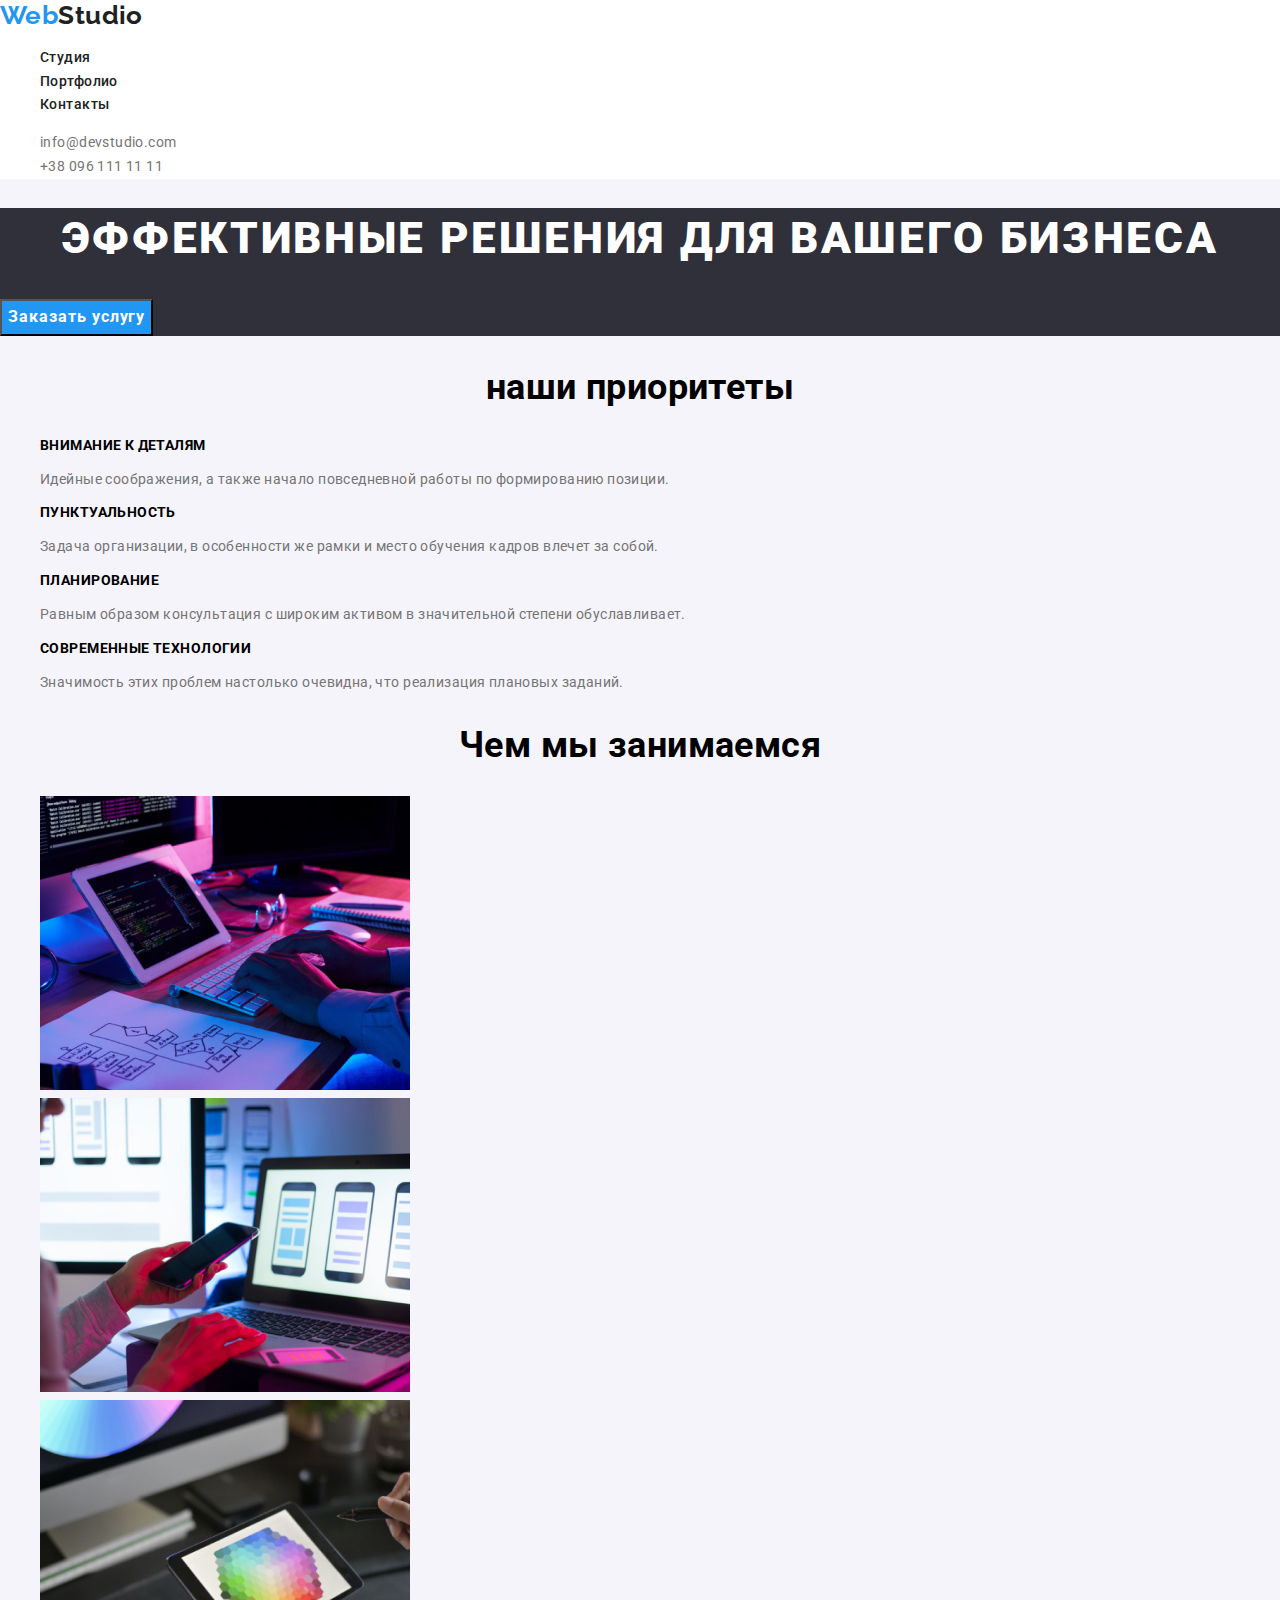
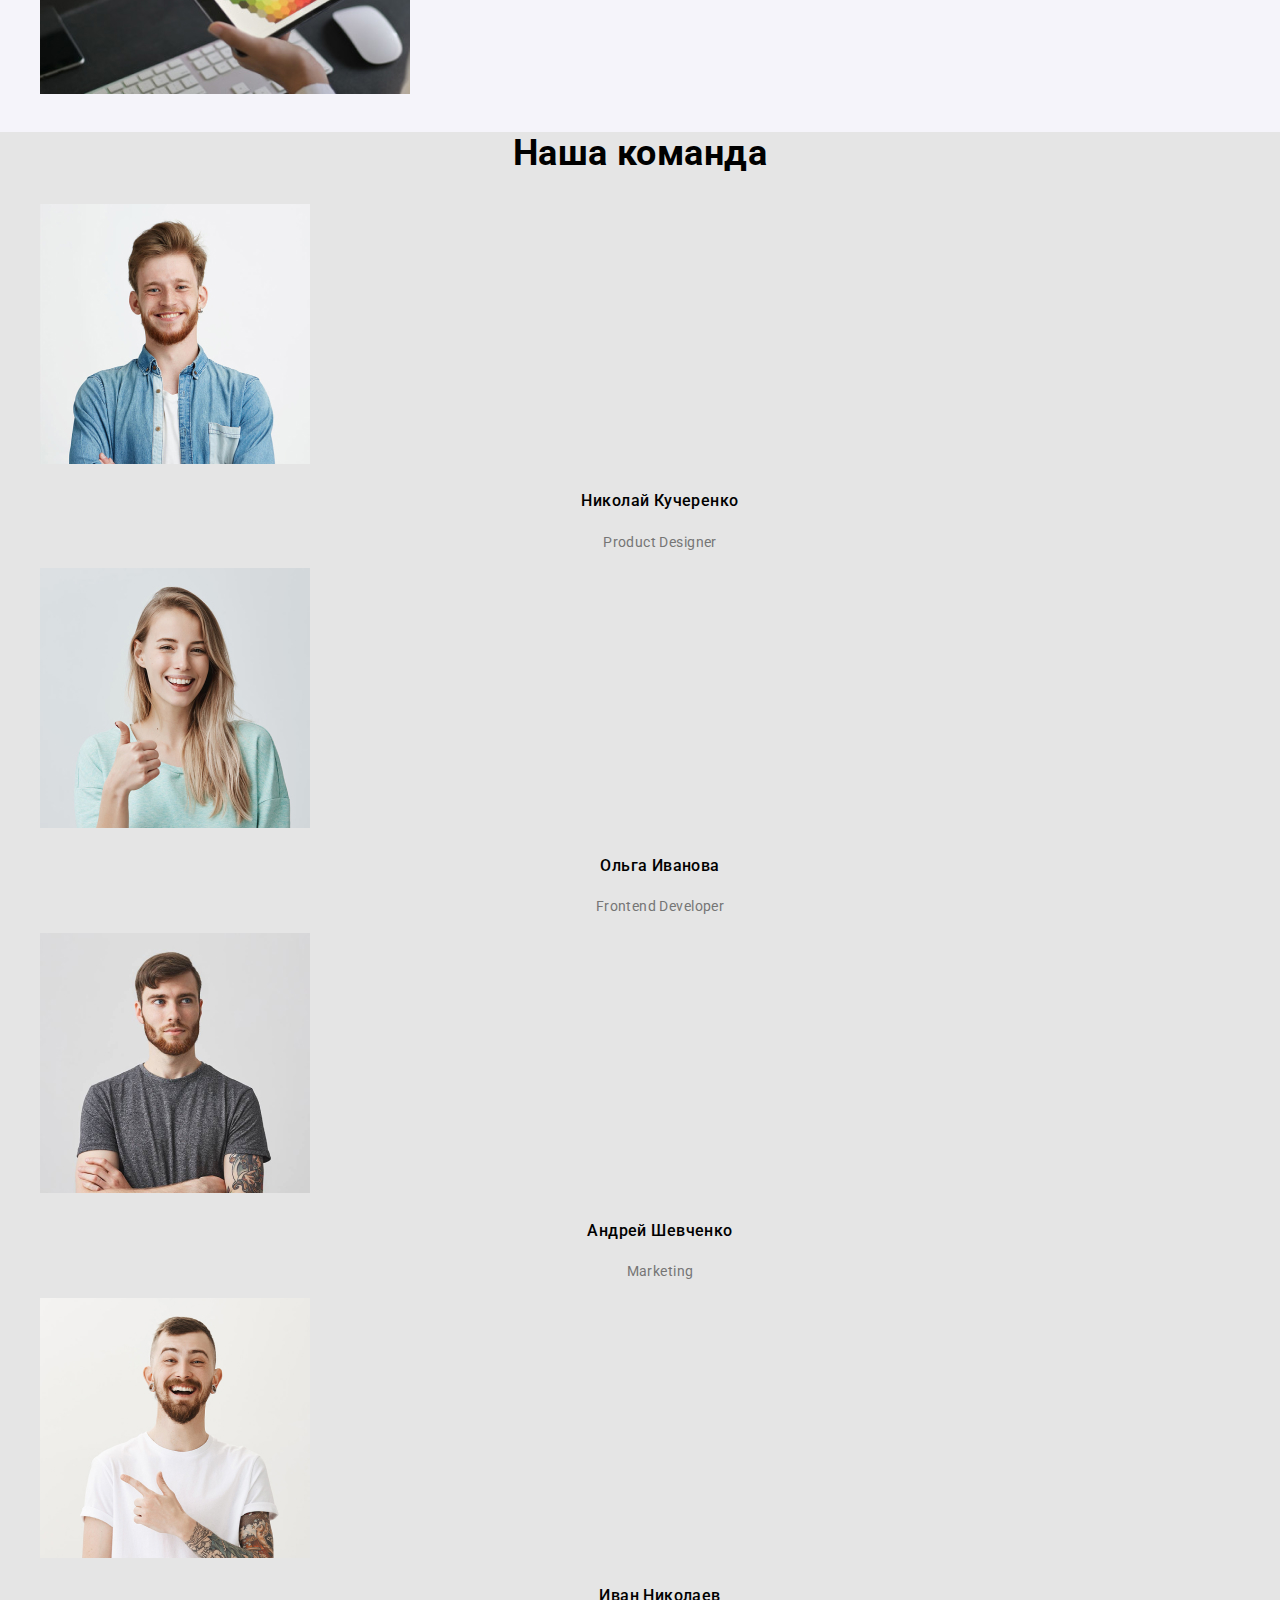
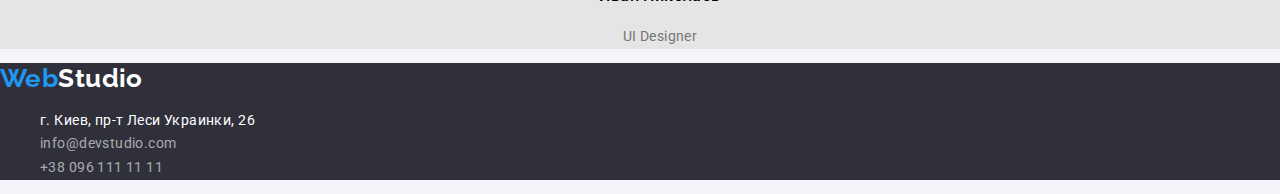
==== commit 95aeaf2d: "added Normalize" ====
--- a/index.html
+++ b/index.html
@@ -4,10 +4,13 @@
     <meta charset="UTF-8">
     <meta name="viewport" content="width=device-width, initial-scale=1.0">
     <title>www.webstudio.ua</title>
-    <link rel="preconnect" href="https://fonts.gstatic.com">
+    <!-- fonts roboto&raleway -->
+        <link rel="preconnect" href="https://fonts.gstatic.com">
     <link href="https://fonts.googleapis.com/css2?family=Raleway:wght@700&family=Roboto:wght@400;500;700&display=swap"
         rel="stylesheet">
-
+        <!-- Normolize CSS -->
+    <link rel="stylesheet" href="https://cdnjs.cloudflare.com/ajax/libs/modern-normalize/1.0.0/modern-normalize.min.css">  
+    <!-- style CSS -->
     <link rel="stylesheet" href="css/styles.css">
    </head> 
 <body>
@@ -34,7 +37,7 @@
     <button class="button primary call" type="button">Заказать услугу</button>
 </section>
 <!-- наши приоритеты -->
-<section class="section">
+<section class=" priority section">
     <h2 class="section-title">наши приоритеты</h2>
     <ul class="company-values list">
         <li>
@@ -110,11 +113,15 @@
 <!--footer-->
     <footer>
     <a class="logotip" href="index.html"> <span class="logo-web">Web</span><span class="logo-studio">Studio</span></a>
-    <ul class="contacts-footer list">
-        <li><address>г. Киев, пр-т Леси Украинки, 26</address></li>
+   
+    <address class="address">
+            <ul class="contacts-footer list">
+         <li>г. Киев, пр-т Леси Украинки, 26</li>
         <li><a href="mailto:info@devstudio.com" aria-label="email">info@devstudio.com </a></li>
         <li><a href="tel:+380961111111" aria-label="phone">+38 096 111 11 11 </a></li>
     </ul>
+</address>
   </footer>
 </body>
-</html>+</html>
+
--- a/css/styles.css
+++ b/css/styles.css
@@ -1,3 +1,14 @@
+html{
+  box-sizing: border-box;
+}
+
+*
+*::before;
+*::after;{
+  box-sizing: inherit;
+}
+
+
 :root {
   --primary-text-color: #757575;
   --title-text-color: black;
@@ -14,14 +25,17 @@
   font-size: 14px;
   line-height: 1.7;
   letter-spacing: 0.03em;
-}
+  margin: 0;
+  }
   .team {
   background-color: #e5e5e5;
-}
-.hero,
-footer {
-  background-color: var(--dark-background-color);
-}
+   }
+   .hero,
+    footer {
+   background-color: var(--dark-background-color);
+  }
+
+
 
 /* lists */
 .list {
@@ -32,6 +46,8 @@
   color: inherit;
 }
 
+
+
 /* logo style */
 
 .logotip {
@@ -49,14 +65,18 @@
 }
 
 
-/* site nav styles */
+
+
+/* site nav style */
 
 header {
   background-color: #fff;
 }
 .site-nav a {
   color: #212121;
-}
+  font-weight: 500;
+}
+
 .site-nav a:hover,
 .site-nav a:focus {
   color: var(--effect-color);
@@ -73,6 +93,8 @@
 .contacts a:focus {
   color: var(--effect-color);
 }
+
+
 
 /* titles */
 
@@ -108,6 +130,9 @@
 }
 
 
+
+
+
 /* style for footer  */
 
 footer a {
@@ -120,6 +145,9 @@
 footer .logo-studio {
   color: var(--primary-white-color);
 }
+
+
+
 
 /* buttons */
 
@@ -162,9 +190,11 @@
 letter-spacing: 0.06em;
 }
 
-.filters .button {
+.filters >.button {
   font-weight: 500;
 }
+
+
 
 /* team section */
 
@@ -180,7 +210,7 @@
   text-align: center;
  }
 
-address {
+.address {
   font-style: inherit;
 }
 
@@ -196,3 +226,8 @@
 font-size: 16px;
 line-height: 1.9;
 }
+
+
+.projects-list .item:nth-last-child(n+7) {
+    margin-bottom: 0;
+}
